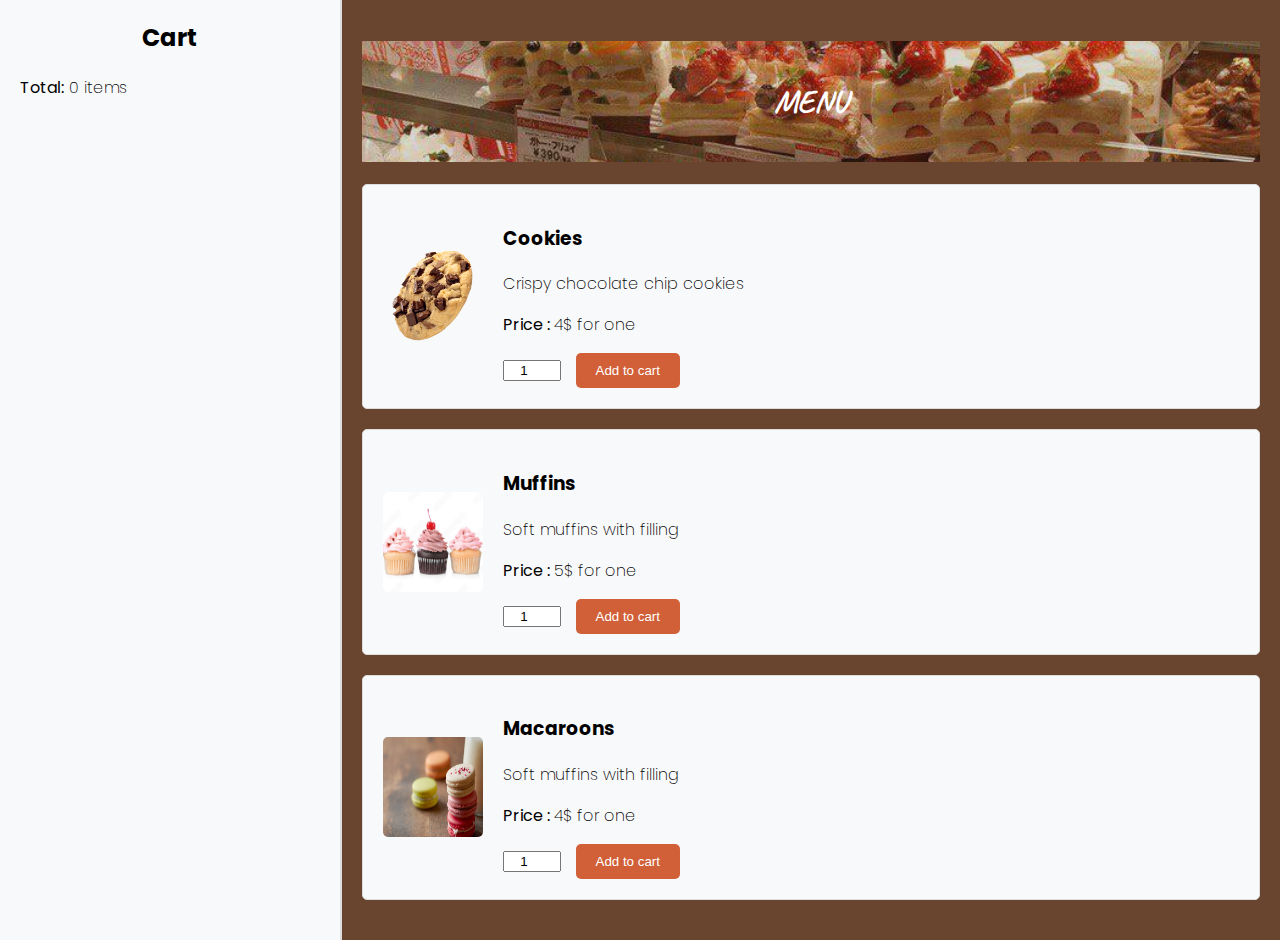
==== FRONT An Alina & Dautbek Marzhan/order.html @ 31335f61 "OrderOnlineCart" ====
<!DOCTYPE html>
<html lang="en">
<head>
    <meta charset="UTF-8">
    <meta name="viewport" content="width=device-width, initial-scale=1.0">
    <title>Menu</title>
    <link rel="stylesheet" href="order.css">
</head>
<body>
    <div class="cart" >
        <h2>Cart</h2>
        <div id="cartItems">
        </div>
        <p id="cartTotal"><strong>Total:</strong> 0 items</p>
    </div>

    <div class="content">
        <h1 class="menu-header font">Menu</h1>
        <div class="menu-item" data-name="Chip Cookies" data-description="Crispy chocolate chip cookies" data-price="4">
            <img src="media/Cookies.png" alt="Cookies">
            <div>
                <h3>Cookies</h3>
                <p>Crispy chocolate chip cookies</p>
                <p><strong>Price : </strong> 4$ for one</p>
                <input type="number" class="quantity-input" value="1" min="1">
                <button class="add-to-cart">Add to cart</button>
            </div>
        </div>
        <div class="menu-item" data-name="Muffins" data-description="Soft muffins with filling" data-price="5">
            <img src="media/muffin.jpg" alt="Muffins">
            <div>
                <h3>Muffins</h3>
                <p>Soft muffins with filling</p>
                <p><strong>Price : </strong> 5$ for one</p>
                <input type="number" class="quantity-input" value="1" min="1">
                <button class="add-to-cart">Add to cart</button>
            </div>
        </div>
        <div class="menu-item" data-name="Macaroons" data-description="Soft muffins with filling" data-price="5">
            <img src="media/2.jpg" alt="Macaroons">
            <div>
                <h3>Macaroons</h3>
                <p>Soft muffins with filling</p>
                <p><strong>Price : </strong> 4$ for one</p>
                <input type="number" class="quantity-input" value="1" min="1">
                <button class="add-to-cart">Add to cart</button>
            </div>
        </div>
    </div>

    <script>
        const cartItems = document.getElementById('cartItems');
        const cartTotal = document.getElementById('cartTotal');
        let totalItems = 0;

        document.querySelectorAll('.add-to-cart').forEach(button => {
            button.addEventListener('click', () => {
                const menuItem = button.closest('.menu-item');
                const name = menuItem.dataset.name;
                const description = menuItem.dataset.description;
                const price = parseInt(menuItem.dataset.price, 10);
                const quantity = parseInt(menuItem.querySelector('.quantity-input').value, 10);

                const cartItem = document.createElement('div');
                cartItem.classList.add('cart-item');
                cartItem.innerHTML = `
                    <p><strong>${name}</strong></p>
                    <p><strong>Number:</strong> ${quantity}</p>
                    <p><strong>Price:</strong> ${price * quantity}$</p> `;

                cartItems.appendChild(cartItem);
                totalItems += quantity;
                cartTotal.innerHTML = `<strong>Total:</strong> ${totalItems} items`;
            });
        });
    </script>
</body>
</html>
---- FRONT An Alina & Dautbek Marzhan/order.css ----
@import url('https://fonts.googleapis.com/css2?family=Caveat:wght@400..700&display=swap');
@import url('https://fonts.googleapis.com/css2?family=Caveat:wght@400..700&family=Poppins:wght@200&display=swap');
body {
    font-family: "Poppins", sans-serif;
    font-weight: 200;
    margin: 0;
    display: flex;
    height: 100%;
}

.font{
    text-align: center;
    text-transform: uppercase;
    color: rgb(182,51,23);
    font-family: "Caveat", cursive;
    font-weight: 700;
} 

.cart {
    width: 25%;
    background: #f8f9fa;
    padding: 20px;
    border-right: 2px solid #ddd;
    overflow-y: auto;
}

.cart h2 {
    margin-top: 0;
    text-align: center;
}

.cart-item {
    border-bottom: 1px solid #ddd;
    margin-bottom: 10px;
    padding-bottom: 10px;
}

.cart-item p {
    margin: 5px 0;
}

.content {
    width: 75%;
    padding: 20px;
    background-color: #69452f;
}
.menu-header {
    position: relative;
    text-align: center;
    padding: 40px 20px;
    color: white;
    z-index: 1;
}

.menu-header h1 {
    font-size: 5rem;
    font-weight: bold;
    text-shadow: 2px 2px 5px rgba(0, 0, 0, 0.8);
}

.menu-header::before {
    content: '';
    position: absolute;
    top: 0;
    left: 0;
    width: 100%;
    height: 100%;
    background: url('media/bg.jpg') no-repeat center center;
    background-size: cover;
    opacity: 0.8;
    z-index: -1;
}


.menu-item {
    border: 1px solid #ddd;
    border-radius: 5px;
    padding: 20px;
    margin-bottom: 20px;
    display: flex;
    align-items: center;
    background-color: #f8f9fa;
}

.menu-item img {
    width: 100px;
    height: 100px;
    border-radius: 5px;
    margin-right: 20px;
}

.menu-item button {
    margin-left: auto;
    padding: 10px 20px;
    background:#d16038;
    color: white;
    border: none;
    cursor: pointer;
    border-radius: 5px;
}

.menu-item button:hover {
    background: #555;
}

.quantity-input {
    width: 50px;
    text-align: center;
    margin-right: 10px;
}
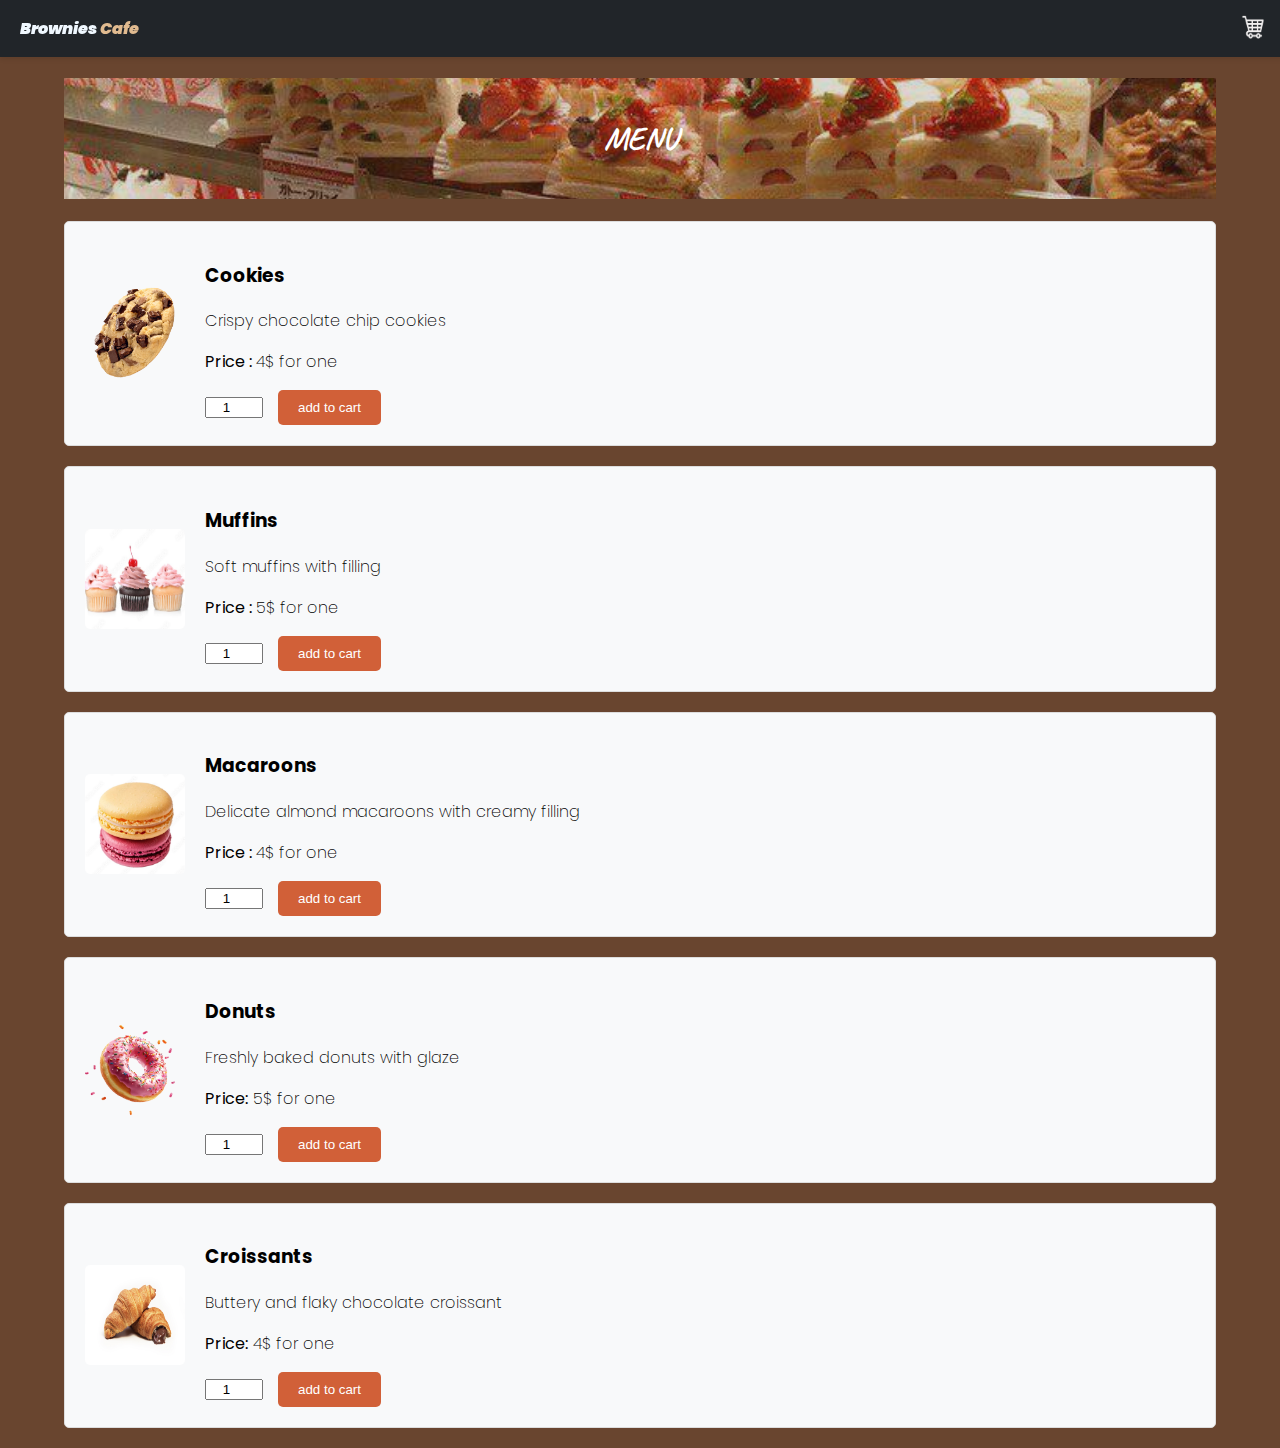
==== commit 471005e6: "CartUpdate" ====
--- a/FRONT An Alina & Dautbek Marzhan/order.html
+++ b/FRONT An Alina & Dautbek Marzhan/order.html
@@ -7,15 +7,25 @@
     <link rel="stylesheet" href="order.css">
 </head>
 <body>
-    <div class="cart" >
+    <nav class="navbar">
+        <a href="index.html" class="header">Brownies <span style="color: rgb(224, 186, 143);">Cafe</span></a>
+        <button id="toggleCart" class="cart-icon">
+            <img src="media/cart.jpg" alt="Cart">
+        </button>
+    </nav>
+
+    <div class="cart">
         <h2>Cart</h2>
         <div id="cartItems">
         </div>
         <p id="cartTotal"><strong>Total:</strong> 0 items</p>
     </div>
 
+
+
     <div class="content">
         <h1 class="menu-header font">Menu</h1>
+        <div class="menus">
         <div class="menu-item" data-name="Chip Cookies" data-description="Crispy chocolate chip cookies" data-price="4">
             <img src="media/Cookies.png" alt="Cookies">
             <div>
@@ -23,7 +33,7 @@
                 <p>Crispy chocolate chip cookies</p>
                 <p><strong>Price : </strong> 4$ for one</p>
                 <input type="number" class="quantity-input" value="1" min="1">
-                <button class="add-to-cart">Add to cart</button>
+                <button class="add-to-cart">add to cart</button>
             </div>
         </div>
         <div class="menu-item" data-name="Muffins" data-description="Soft muffins with filling" data-price="5">
@@ -33,20 +43,43 @@
                 <p>Soft muffins with filling</p>
                 <p><strong>Price : </strong> 5$ for one</p>
                 <input type="number" class="quantity-input" value="1" min="1">
-                <button class="add-to-cart">Add to cart</button>
+                <button class="add-to-cart">add to cart</button>
             </div>
         </div>
-        <div class="menu-item" data-name="Macaroons" data-description="Soft muffins with filling" data-price="5">
-            <img src="media/2.jpg" alt="Macaroons">
+        <div class="menu-item" data-name="Macaroons" data-description="Delicate macaroons with creamy filling" data-price="4">
+            <img src="media/macaroon.jpg" alt="Macaroons">
             <div>
                 <h3>Macaroons</h3>
-                <p>Soft muffins with filling</p>
+                <p>Delicate almond macaroons with creamy filling</p>
                 <p><strong>Price : </strong> 4$ for one</p>
                 <input type="number" class="quantity-input" value="1" min="1">
-                <button class="add-to-cart">Add to cart</button>
+                <button class="add-to-cart">add to cart</button>
+            </div>
+        </div>
+        <div class="menu-item" data-name="Donuts" data-description="Freshly baked donuts with glaze" data-price="5">
+            <img src="media/donut.png" alt="Donuts">
+            <div>
+                <h3>Donuts</h3>
+                <p>Freshly baked donuts with glaze</p>
+                <p><strong>Price:</strong> 5$ for one</p>
+                <input type="number" class="quantity-input" value="1" min="1">
+                <button class="add-to-cart">add to cart</button>
+            </div>
+        </div>
+        <div class="menu-item" data-name="Croissants" data-description="Buttery and flaky croissant" data-price="4">
+            <img src="media/croissant.jpg" alt="Croissants">
+            <div>
+                <h3>Croissants</h3>
+                <p>Buttery and flaky chocolate croissant</p>
+                <p><strong>Price:</strong> 4$ for one</p>
+                <input type="number" class="quantity-input" value="1" min="1">
+                <button class="add-to-cart">add to cart</button>
             </div>
         </div>
     </div>
+    </div>
+
+   
 
     <script>
         const cartItems = document.getElementById('cartItems');
@@ -73,6 +106,22 @@
                 cartTotal.innerHTML = `<strong>Total:</strong> ${totalItems} items`;
             });
         });
+        
+const cart = document.querySelector('.cart');
+const toggleCartButton = document.getElementById('toggleCart');
+
+// Переключение состояния корзины
+toggleCartButton.addEventListener('click', () => {
+    cart.classList.toggle('open');
+});
+
+// Закрытие корзины при клике вне её области
+document.addEventListener('click', (event) => {
+    if (!cart.contains(event.target) && !toggleCartButton.contains(event.target)) {
+        cart.classList.remove('open');
+    }
+});
+
     </script>
 </body>
 </html>
--- a/FRONT An Alina & Dautbek Marzhan/order.css
+++ b/FRONT An Alina & Dautbek Marzhan/order.css
@@ -6,22 +6,74 @@
     margin: 0;
     display: flex;
     height: 100%;
+    overflow-x: hidden; 
+    background-color: #69452f;
+    flex-direction: column;
+}
+.header{
+    color: aliceblue;
+    font-style: italic;
+    text-decoration: none; 
+    font-weight: 900;
+    
+}
+.navbar {
+    display: flex;
+    width: 100%;
+    justify-content: space-between;
+    align-items: center;
+    padding: 10px 20px;
+    background-color: rgb(33, 37, 41);
+    box-shadow: 0 2px 5px rgba(0, 0, 0, 0.1);
+    position: sticky;
+    top: 0;
+    z-index: 1000;
+    
 }
 
 .font{
     text-align: center;
     text-transform: uppercase;
-    color: rgb(182,51,23);
     font-family: "Caveat", cursive;
     font-weight: 700;
 } 
+.cart-icon {
+    background: none;
+    border: none;
+    cursor: pointer;
+    padding: 5px;
+    margin-right: 30px;
+}
 
-.cart {
+.cart-icon img {
+    width: 24px;
+    height: 24px;
+}
+/* .cart {
     width: 25%;
     background: #f8f9fa;
     padding: 20px;
     border-right: 2px solid #ddd;
     overflow-y: auto;
+} */
+.cart {
+    position: fixed;
+    top: 45px;
+    right: -400px; /* Скрыто за пределами экрана */
+    width: 300px;
+    height: 100%;
+    background-color: #f9f9f9;
+    box-shadow: -2px 0 5px rgba(0, 0, 0, 0.1);
+    padding: 20px;
+    overflow-y: auto;
+    transition: right 0.3s ease;
+    z-index: 999;
+}
+.cart.open {
+    right: 0; /* Появление корзины */
+}
+.cart-item:last-child {
+    border-bottom: none;
 }
 
 .cart h2 {
@@ -40,9 +92,9 @@
 }
 
 .content {
-    width: 75%;
-    padding: 20px;
-    background-color: #69452f;
+    width: 90%;
+    padding-left: 5%;
+    
 }
 .menu-header {
     position: relative;
